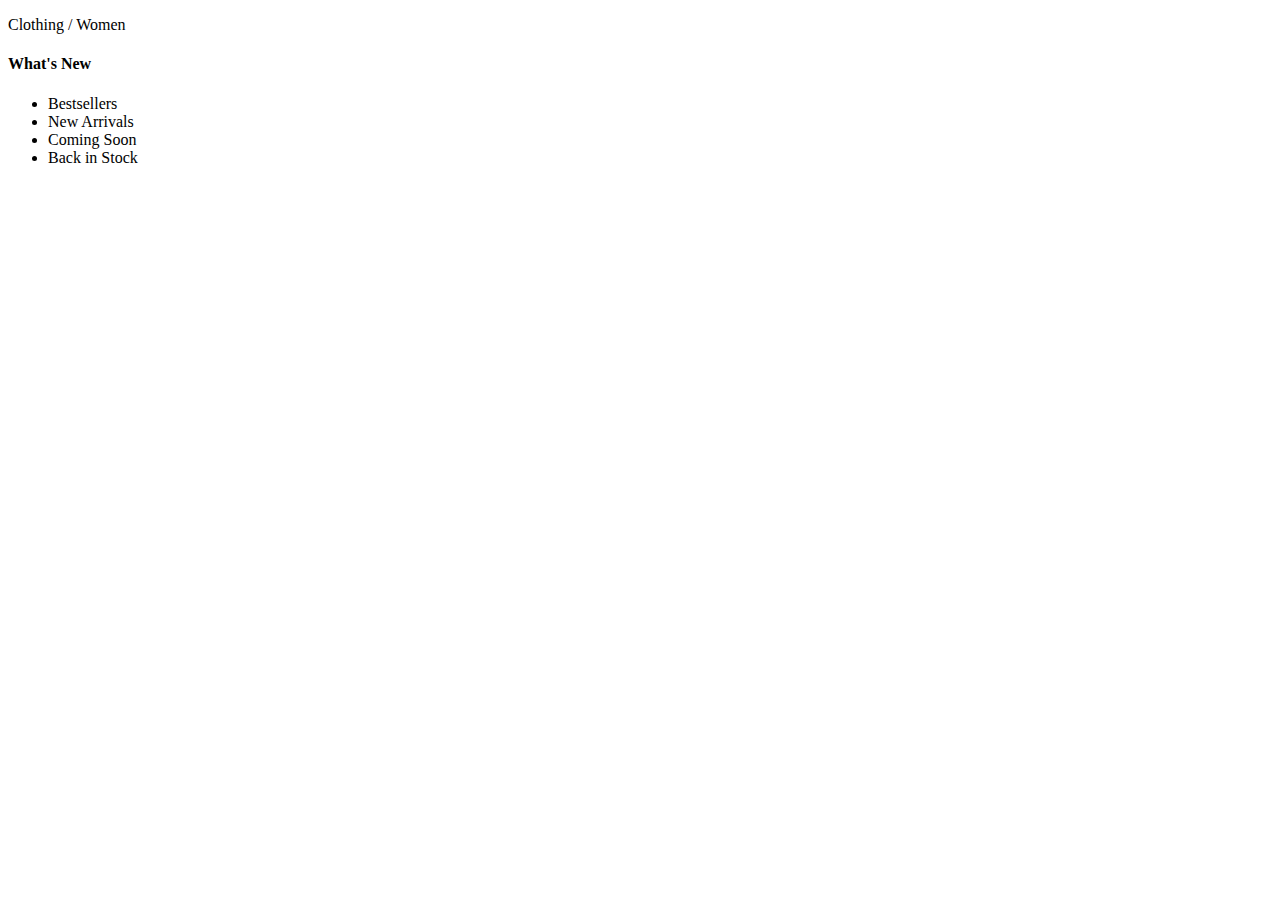
==== index.html @ 7e0c16aa "Added HTML" ====
<!DOCTYPE html>
<html lang="en">
  <head>
    <meta charset="UTF-8" />
    <meta name="viewport" content="width=device-width, initial-scale=1.0" />
    <meta http-equiv="X-UA-Compatible" content="ie=edge" />
    <title>Venia</title>
    <link rel="stylesheet" href="styles.css" />
    <link rel="preconnect" href="https://fonts.googleapis.com" />
    <link rel="preconnect" href="https://fonts.gstatic.com" crossorigin />
    <link
      href="https://fonts.googleapis.com/css2?family=Source+Sans+3:ital,wght@0,200..900;1,200..900&display=swap"
      rel="stylesheet"
    />
  </head>

  <header>

    <div id="mega-menu">
      <div id="mega-menu-title">
        <p>Clothing / Women</p>
      </div>
      <div id="mega-menu-links" class="links-container">
        <div class="link-column">
          <h4>What's New</h4>
          <ul>
            <li>Bestsellers</li>
            <li>New Arrivals</li>
            <li>Coming Soon</li>
            <li>Back in Stock</li>
          </ul>
        </div>
      </div>
    </div>
  </header>
  <body></body>
</html>
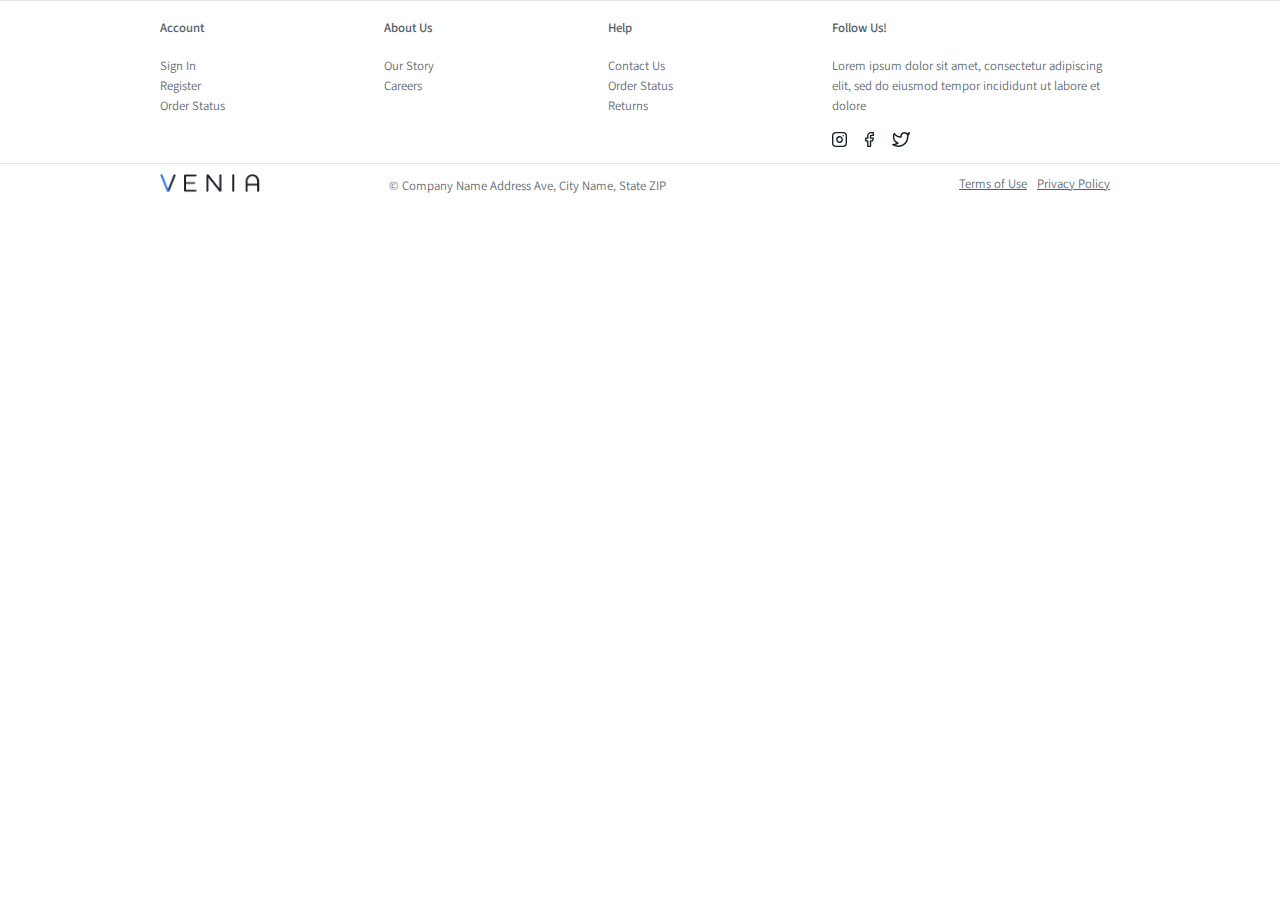
==== commit f9850555: "Adding the footer from Week 1 - kept it developed with Flex. Added dummy js file for now" ====
--- a/index.html
+++ b/index.html
@@ -15,24 +15,62 @@
   </head>
 
   <header>
+  </header>
+  <body>
 
-    <div id="mega-menu">
-      <div id="mega-menu-title">
-        <p>Clothing / Women</p>
+  </body>
+  <footer>
+    <div class="links-container">
+      <div id="flinks-1" class="link-column">
+        <h4>Account</h4>
+        <ul>
+          <li>Sign In</li>
+          <li>Register</li>
+          <li>Order Status</li>
+        </ul>
       </div>
-      <div id="mega-menu-links" class="links-container">
-        <div class="link-column">
-          <h4>What's New</h4>
-          <ul>
-            <li>Bestsellers</li>
-            <li>New Arrivals</li>
-            <li>Coming Soon</li>
-            <li>Back in Stock</li>
-          </ul>
+      <div id="flinks-2" class="link-column">
+        <h4>About Us</h4>
+        <ul>
+          <li>Our Story</li>
+          <li>Careers</li>
+        </ul>
+      </div>
+      <div id="flinks-3" class="link-column">
+        <h4>Help</h4>
+        <ul>
+          <li>Contact Us</li>
+          <li>Order Status</li>
+          <li>Returns</li>
+        </ul>
+      </div>
+      <div id="flinks-4" class="link-column">
+        <h4>Follow Us!</h4>
+        <p>
+          Lorem ipsum dolor sit amet, consectetur adipiscing elit, sed do
+          eiusmod tempor incididunt ut labore et dolore
+        </p>
+        <div id="social-icons">
+          <img src="files/instagram.svg" alt="Instagram Icon" />
+          <img src="files/facebook.svg" alt="Facebook Icon" />
+          <img src="files/twitter.svg" alt="Twitter Icon" />
         </div>
       </div>
     </div>
-  </header>
-  <body></body>
+    <div id="footer-credits">
+      <div id="fcopyright" class="fcredits">
+        <p>&#169; Company Name Address Ave, City Name, State ZIP</p>
+      </div>
+      <div id="ftsncs" class="fcredits">
+        <a href="https://www.w3schools.com">Terms of Use</a>
+        <a href="https://www.w3schools.com">Privacy Policy</a>
+      </div>
+      <div id="flogo" class="fcredits">
+        <img src="files/venia-logo.png" alt="Venia Logo" />
+      </div>
+    </div>
+  </footer>
+
+  <script src="index.js"></script>
 </html>
 
--- a/styles.css
+++ b/styles.css
@@ -0,0 +1,232 @@
+/* CSS reset */
+html {
+    box-sizing: border-box;
+    font-family: "Source Sans 3", sans-serif;
+  }
+  
+  *,
+  *::before,
+  *::after {
+    box-sizing: inherit;
+  }
+  
+  /* containers  / elements hidden on mobile, they will be displayed on desktop only */
+  #mega-menu-title,
+  #mega-menu-links {
+    display: none;
+  }
+  
+  #nav-actions > h4 {
+    display: none;
+  }
+  
+  /* flex containers */
+  .links-container {
+    display: flex;
+    flex-direction: column; /* mobile-first */
+    border-top: 1px solid #e5e5e7;
+    margin-bottom: 8px;
+    line-height: 1.6;
+  }
+  
+  #footer-credits {
+    display: flex;
+    flex-direction: column; /* mobile-first */
+    border-top: 1px solid #e5e5e7;
+    align-items: center;
+    margin-top: 8px;
+  }
+  
+  /* styling for mobile & desktop */
+  #flogo > img {
+    width: 100px;
+    padding-top: 30px;
+  }
+  
+  #nav-logo > img {
+    width: 100px;
+  }
+  
+  #nav-bar {
+    display: flex;
+    justify-content: space-between;
+  }
+  
+  #nav-actions {
+    display: flex;
+    /* border: 2px solid green; */
+    align-items: center;
+  }
+  
+  #nav-menu {
+    display: flex;
+    justify-content: space-evenly;
+  }
+  
+  .nav-item {
+    flex-grow: 1;
+  }
+  
+  footer p,
+  footer li,
+  header li,
+  footer a,
+  header p {
+    color: #545d63;
+    font-size: 0.8rem;
+    font-weight: 350;
+  }
+  
+  footer h4,
+  header h4 {
+    color: #545d63;
+    font-size: 0.8rem;
+    font-weight: 500;
+  }
+  
+  footer li,
+  header li {
+    list-style: none;
+  }
+  
+  footer ul,
+  header ul {
+    padding: 0;
+  }
+  
+  #social-icons > img {
+    height: 15px;
+    margin-right: 15px;
+  }
+  
+  #nav-actions > img {
+    height: 15px;
+    margin-right: 5px;
+    margin-left: 10px;
+  }
+  
+  #nav-hamburger,
+  #nav-logo {
+    align-content: center;
+  }
+  
+  #ftsncs > a {
+    margin-right: 10px;
+    margin-bottom: 5px;
+  }
+  
+  #nav-menu {
+    flex-direction: column;
+  }
+  
+  #nav-menu {
+    display: none;
+  }
+  
+  /* Attempting to display the menu when hovering over the hamburger on mobile */
+  /* @media (max-width: 575px) {
+    #nav-hamburger:hover + div + div {
+      display: flex;
+    }
+  } */
+  
+  /* Styling for desktop - 375 seems way too small for viewport - changed to 575, kept responsiveness! */
+  @media (min-width: 575px) {
+    body {
+      margin: 0px;
+    }
+  
+    .links-container {
+      flex-direction: row;
+      justify-content: space-between;
+      padding-left: 12.5%;
+      padding-right: 12.5%;
+    }
+  
+    .link-column {
+      flex-basis: 15%;
+    }
+  
+    #flinks-4 {
+      flex-basis: 30%;
+    }
+  
+    #footer-credits {
+      flex-direction: row;
+      justify-content: space-between;
+      padding-left: 12.5%;
+      padding-right: 12.5%;
+    }
+  
+    .fcredits {
+      flex-basis: 25%;
+    }
+  
+    #flogo {
+      order: 1;
+    }
+  
+    #fcopyright {
+      order: 2;
+      flex-basis: 55%;
+    }
+  
+    #ftsncs {
+      order: 3;
+      display: flex;
+      justify-content: right;
+    }
+  
+    #flogo > img {
+      padding-top: 0;
+    }
+  
+    .nav-item {
+      flex-basis: 25%;
+    }
+  
+    #mega-menu-title {
+      margin-left: 22.5%;
+    }
+  
+    #mega-menu > .links-container {
+      margin-left: 10%;
+    }
+  
+    #nav-menu {
+      display: flex;
+      flex-direction: row;
+      flex-basis: 45%;
+    }
+  
+    #nav-menu h4:first-child {
+      display: none;
+    }
+  
+    #nav-logo {
+      flex-basis: 20%;
+    }
+  
+    #nav-actions {
+      flex-basis: 30%;
+      justify-content: right;
+    }
+  
+    #nav-actions > h4 {
+      display: block;
+    }
+  
+    #nav-bar {
+      padding-left: 12.5%;
+      padding-right: 2.5%;
+    }
+  
+    #nav-bar:hover + div > div {
+      display: flex;
+    }
+  
+    #nav-hamburger {
+      display: none;
+    }
+  }
+  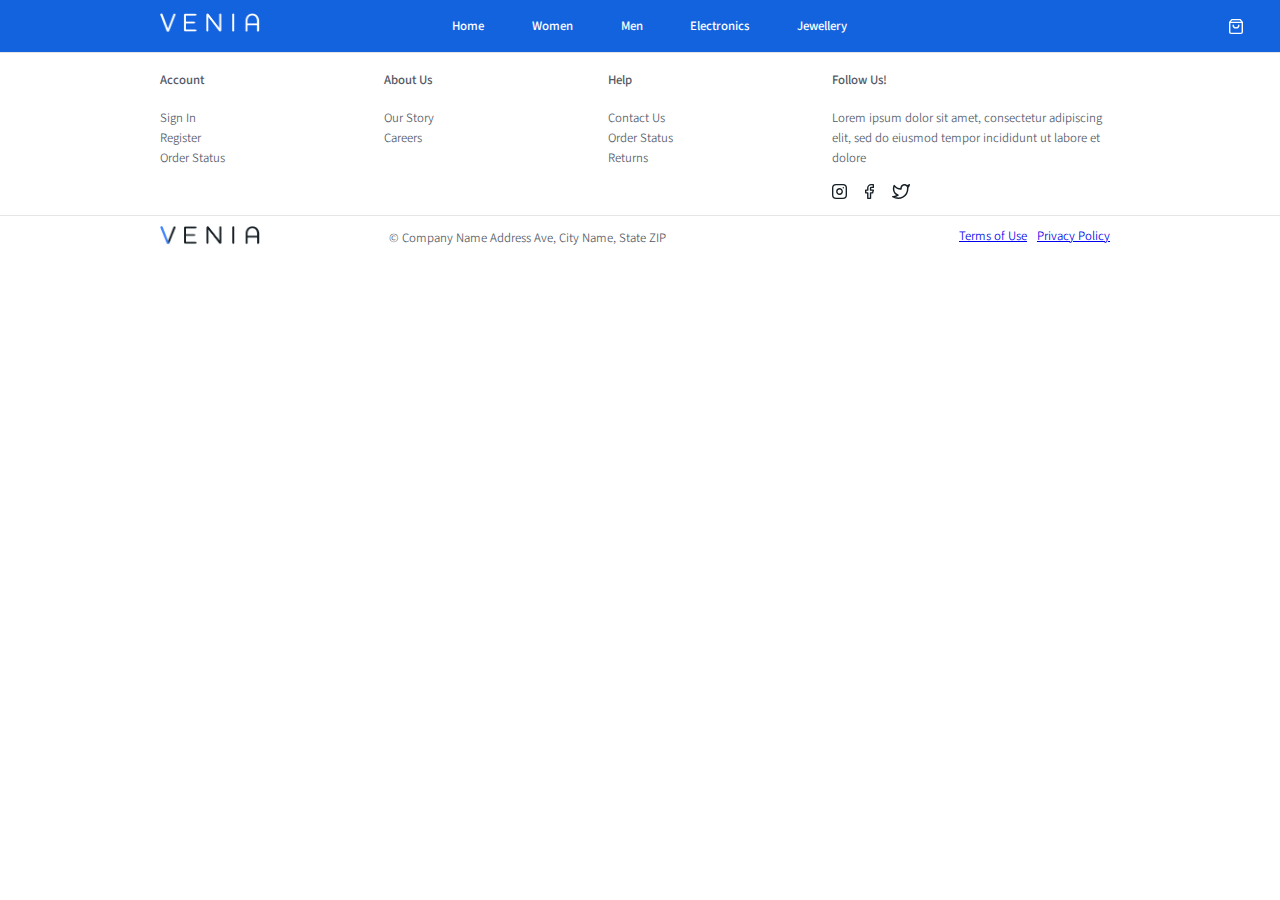
==== commit 220689ca: "Recoloured navbar and introduced CSS variables" ====
--- a/index.html
+++ b/index.html
@@ -15,6 +15,29 @@
   </head>
 
   <header>
+    <div id="nav-bar">
+        <div id="nav-hamburger" class="nav-item">
+          <img src="files/menu.svg" alt="Hamburger Icon" />
+        </div>
+  
+        <div id="nav-logo" class="nav-item">
+          <img src="files/venia-logo-dark.png" alt="Venia Logo" />
+        </div>
+  
+        <div id="nav-menu">
+          <h4>Home</h4>
+          <h4>Women</h4>
+          <h4>Men</h4>
+          <h4>Electronics</h4>
+          <h4>Jewellery</h4>
+        </div>
+  
+        <div id="nav-actions" class="nav-item">
+          <img src="files/shopping-bag.svg" alt="Cart Icon" />
+        </div>
+      </div>
+
+
   </header>
   <body>
 
@@ -66,7 +89,7 @@
         <a href="https://www.w3schools.com">Privacy Policy</a>
       </div>
       <div id="flogo" class="fcredits">
-        <img src="files/venia-logo.png" alt="Venia Logo" />
+        <img src="files/venia-logo-light.png" alt="Venia Logo" />
       </div>
     </div>
   </footer>
--- a/styles.css
+++ b/styles.css
@@ -10,6 +10,17 @@
     box-sizing: inherit;
   }
   
+  /* Global variables */
+  :root {
+    --primary-bg-color: #1363DF;
+    --white: #FFFFFF;
+    --gray-d1: #535965;
+    --default-font-size: 0.8rem;
+    --regular-font-weight: 350;
+    --bold-font-weight: 500;
+    
+  }
+
   /* containers  / elements hidden on mobile, they will be displayed on desktop only */
   #mega-menu-title,
   #mega-menu-links {
@@ -50,11 +61,11 @@
   #nav-bar {
     display: flex;
     justify-content: space-between;
+    background-color: var(--primary-bg-color);
   }
   
   #nav-actions {
     display: flex;
-    /* border: 2px solid green; */
     align-items: center;
   }
   
@@ -65,6 +76,14 @@
   
   .nav-item {
     flex-grow: 1;
+  }
+
+  header {
+    color: var(--white);
+  }
+
+  footer {
+    color: var(--gray-d1);
   }
   
   footer p,
@@ -72,16 +91,14 @@
   header li,
   footer a,
   header p {
-    color: #545d63;
-    font-size: 0.8rem;
-    font-weight: 350;
+    font-size: var(--default-font-size);
+    font-weight: var(--regular-font-weight);
   }
   
   footer h4,
   header h4 {
-    color: #545d63;
-    font-size: 0.8rem;
-    font-weight: 500;
+    font-size: var(--default-font-size);
+    font-weight: var(--bold-font-weight);
   }
   
   footer li,
@@ -122,14 +139,7 @@
   #nav-menu {
     display: none;
   }
-  
-  /* Attempting to display the menu when hovering over the hamburger on mobile */
-  /* @media (max-width: 575px) {
-    #nav-hamburger:hover + div + div {
-      display: flex;
-    }
-  } */
-  
+
   /* Styling for desktop - 375 seems way too small for viewport - changed to 575, kept responsiveness! */
   @media (min-width: 575px) {
     body {
@@ -199,10 +209,6 @@
       flex-basis: 45%;
     }
   
-    #nav-menu h4:first-child {
-      display: none;
-    }
-  
     #nav-logo {
       flex-basis: 20%;
     }
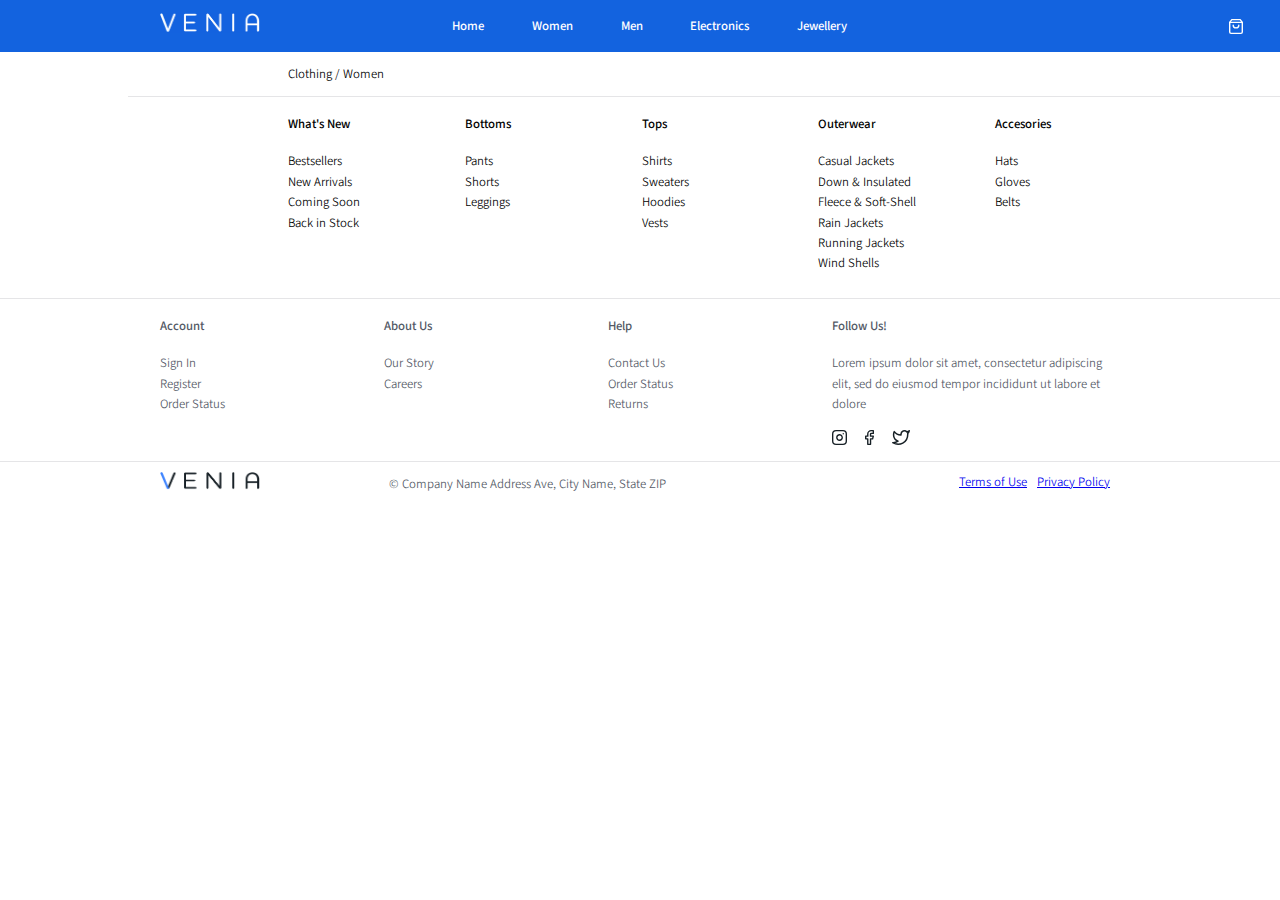
==== commit abfdceea: "Added mega-nav and fixed bg color" ====
--- a/index.html
+++ b/index.html
@@ -37,6 +37,58 @@
         </div>
       </div>
 
+      <div id="mega-menu">
+        <div id="mega-menu-title">
+          <p>Clothing / Women</p>
+        </div>
+        <div id="mega-menu-links" class="links-container">
+          <div class="link-column">
+            <h4>What's New</h4>
+            <ul>
+              <li>Bestsellers</li>
+              <li>New Arrivals</li>
+              <li>Coming Soon</li>
+              <li>Back in Stock</li>
+            </ul>
+          </div>
+          <div class="link-column">
+            <h4>Bottoms</h4>
+            <ul>
+              <li>Pants</li>
+              <li>Shorts</li>
+              <li>Leggings</li>
+            </ul>
+          </div>
+          <div class="link-column">
+            <h4>Tops</h4>
+            <ul>
+              <li>Shirts</li>
+              <li>Sweaters</li>
+              <li>Hoodies</li>
+              <li>Vests</li>
+            </ul>
+          </div>
+          <div class="link-column">
+            <h4>Outerwear</h4>
+            <ul>
+              <li>Casual Jackets</li>
+              <li>Down & Insulated</li>
+              <li>Fleece & Soft-Shell</li>
+              <li>Rain Jackets</li>
+              <li>Running Jackets</li>
+              <li>Wind Shells</li>
+            </ul>
+          </div>
+          <div class="link-column">
+            <h4>Accesories</h4>
+            <ul>
+              <li>Hats</li>
+              <li>Gloves</li>
+              <li>Belts</li>
+            </ul>
+          </div>
+        </div>
+      </div>
 
   </header>
   <body>
--- a/styles.css
+++ b/styles.css
@@ -78,7 +78,7 @@
     flex-grow: 1;
   }
 
-  header {
+  #nav-bar {
     color: var(--white);
   }
 
@@ -86,17 +86,20 @@
     color: var(--gray-d1);
   }
   
-  footer p,
+  /* footer p,
   footer li,
   header li,
   footer a,
-  header p {
+  header p  */
+  p,a,li {
     font-size: var(--default-font-size);
     font-weight: var(--regular-font-weight);
   }
   
-  footer h4,
-  header h4 {
+  /* footer h4,
+  header h4  */
+  
+  h4 {
     font-size: var(--default-font-size);
     font-weight: var(--bold-font-weight);
   }
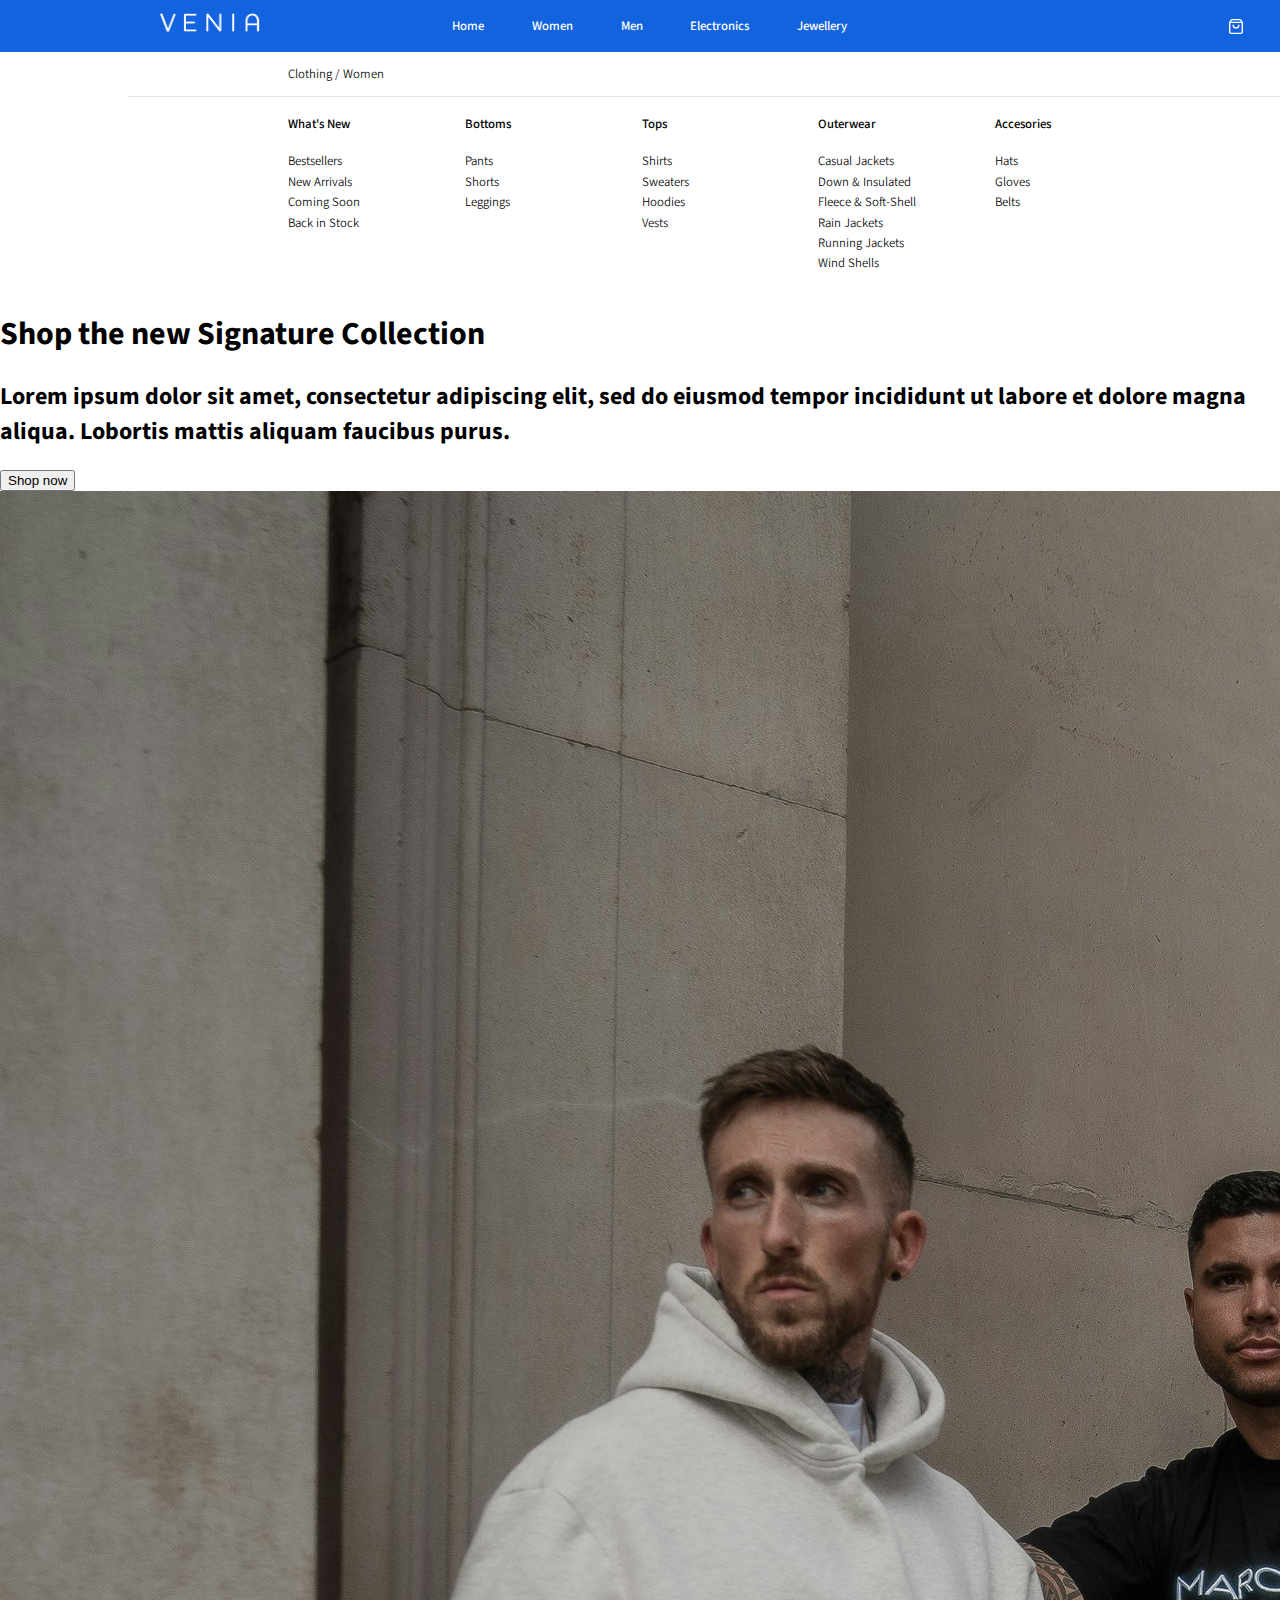
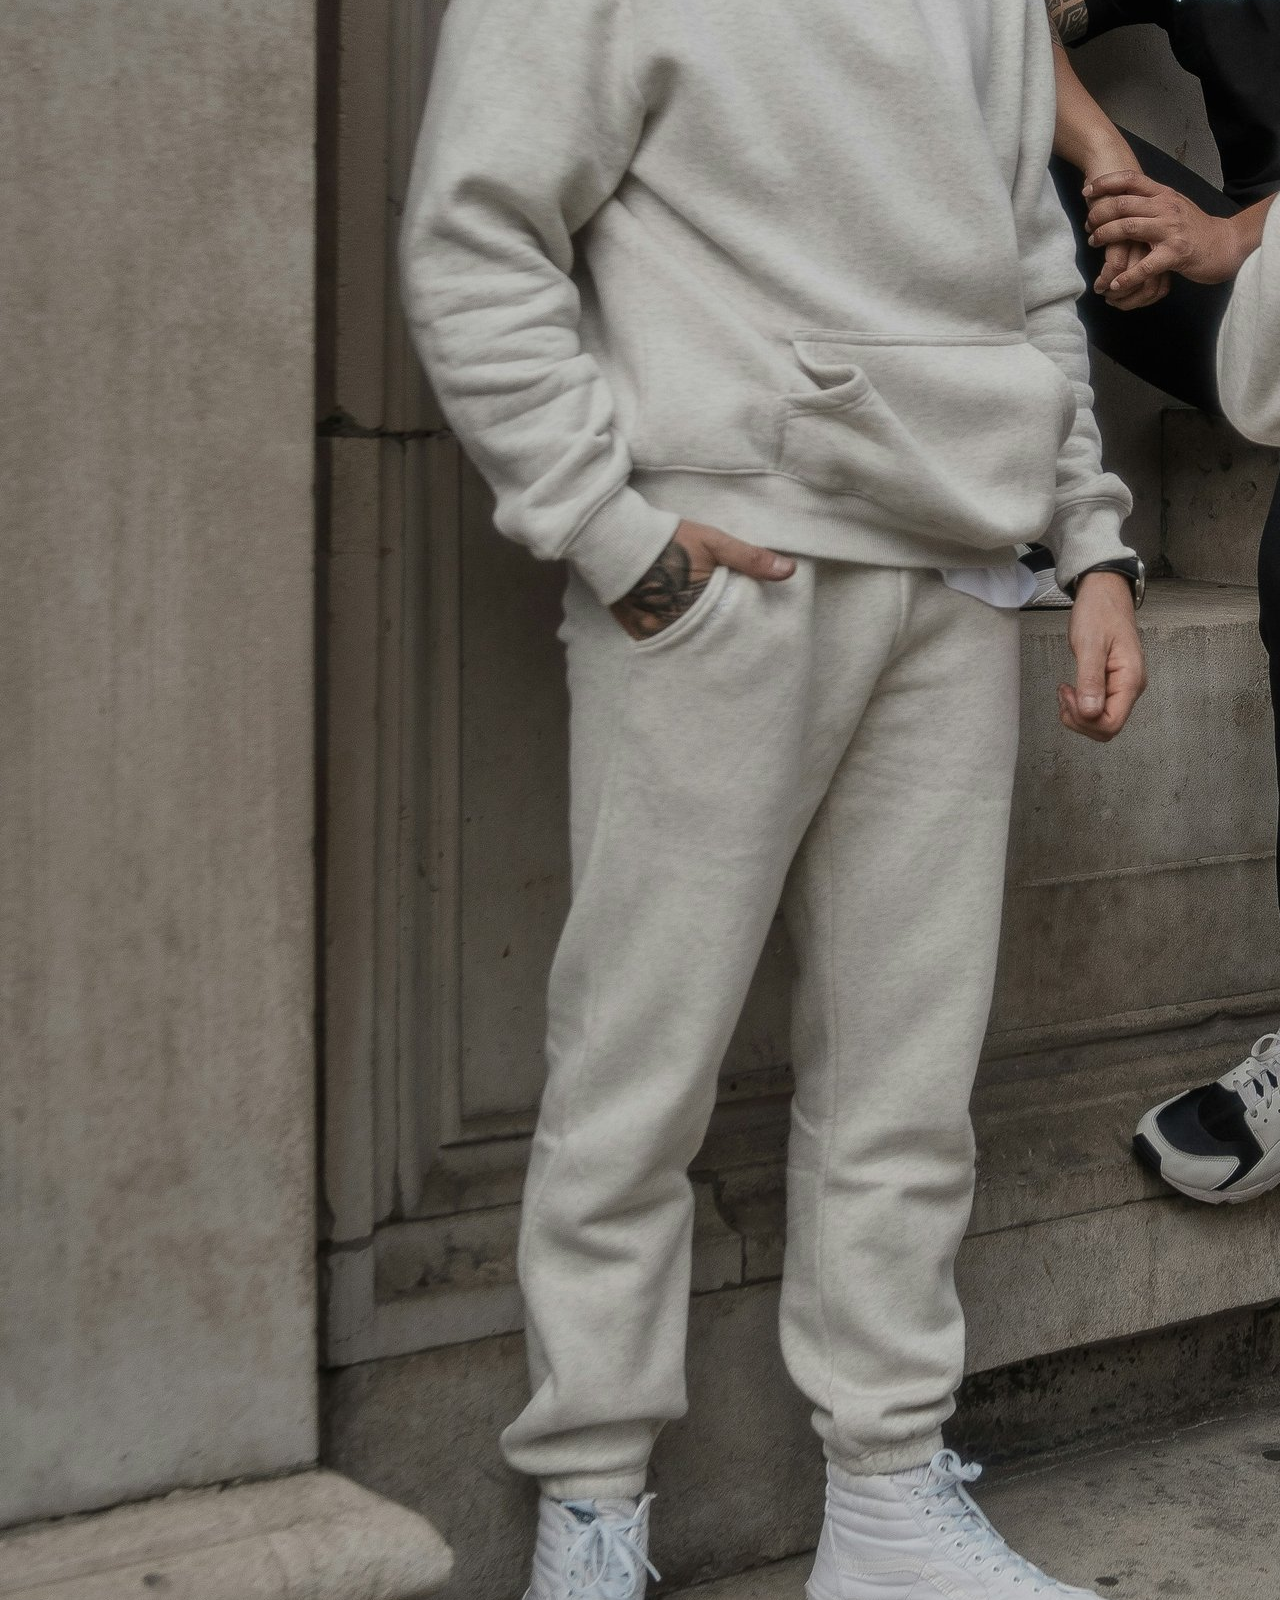
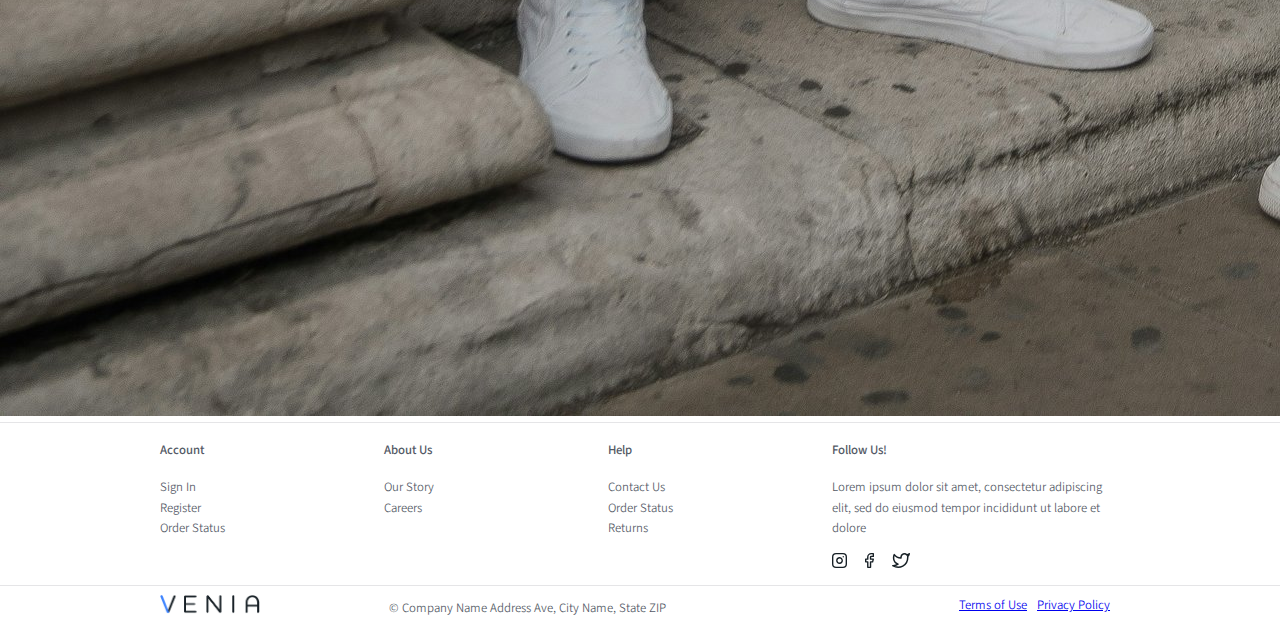
==== commit 350f0799: "Added HTML for the hero banner" ====
--- a/index.html
+++ b/index.html
@@ -93,6 +93,26 @@
   </header>
   <body>
 
+    <section class="hero">
+      <div class="hero-content">
+        <h1 class="hero-title">
+          Shop the new Signature Collection
+        </h1>
+        <h2 class="hero-subtitle">
+          Lorem ipsum dolor sit amet, consectetur adipiscing elit, sed do
+          eiusmod tempor incididunt ut labore et dolore magna aliqua. Lobortis mattis
+          aliquam faucibus purus.
+        </h2>
+        <button type="button" class="hero-button" onclick="alert('click')">
+          Shop now
+        </button>
+      </div>
+    
+      <div class="hero-image">
+        <img src="files/chuko-cribb-l7IIOcTvAcs-unsplash.jpg" alt="Three men wearing athleisure">
+      </div>
+    </section>
+
   </body>
   <footer>
     <div class="links-container">
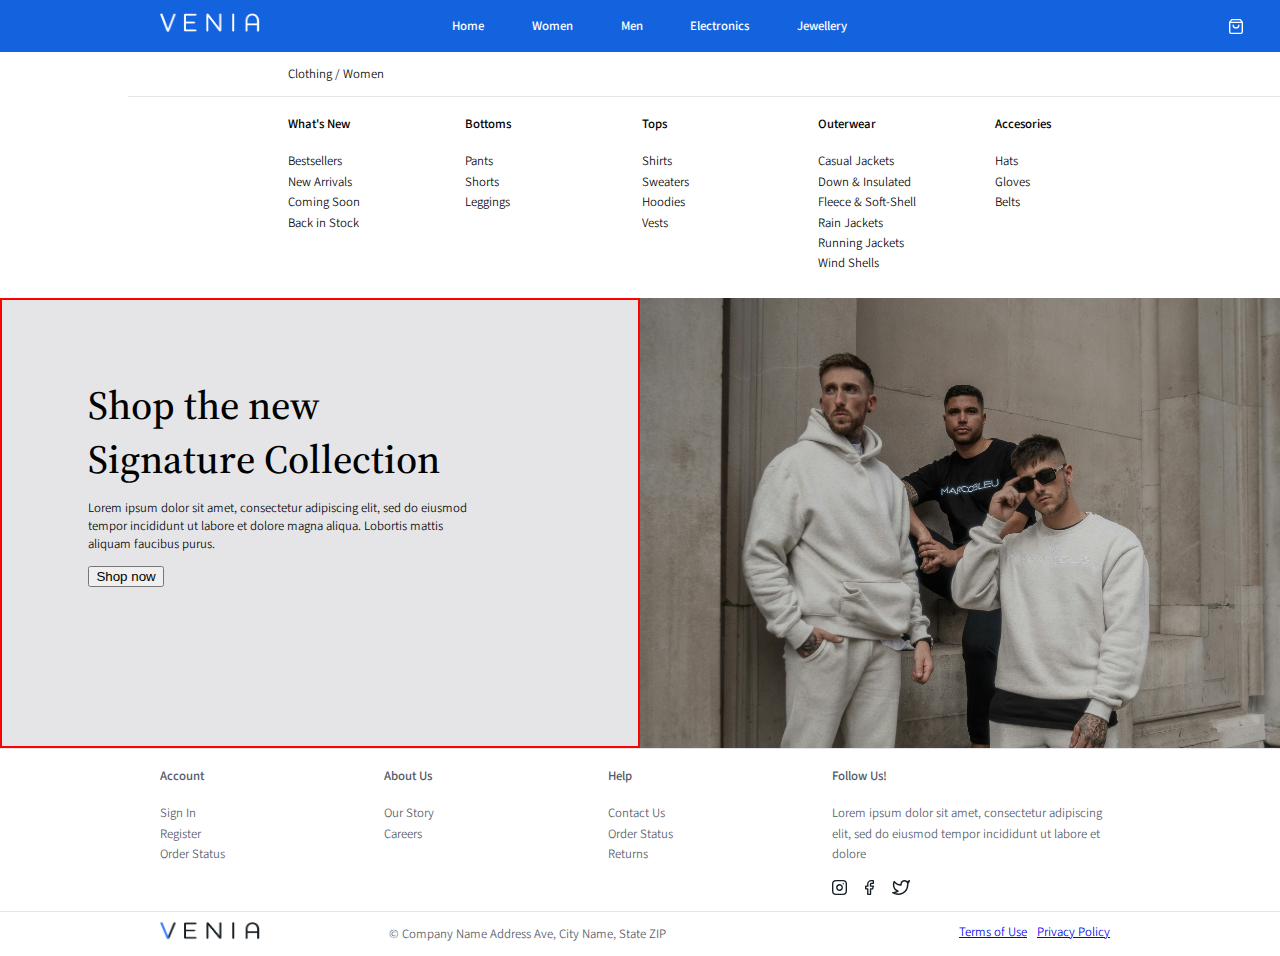
==== commit 11b5b305: "Styled somewhat the hero title and subtitle" ====
--- a/index.html
+++ b/index.html
@@ -8,10 +8,8 @@
     <link rel="stylesheet" href="styles.css" />
     <link rel="preconnect" href="https://fonts.googleapis.com" />
     <link rel="preconnect" href="https://fonts.gstatic.com" crossorigin />
-    <link
-      href="https://fonts.googleapis.com/css2?family=Source+Sans+3:ital,wght@0,200..900;1,200..900&display=swap"
-      rel="stylesheet"
-    />
+    <link href="https://fonts.googleapis.com/css2?family=Source+Sans+3:ital,wght@0,200..900;1,200..900&display=swap" rel="stylesheet">
+    <link href="https://fonts.googleapis.com/css2?family=Source+Sans+3:ital,wght@0,200..900;1,200..900&family=Source+Serif+4:ital,opsz,wght@0,8..60,200..900;1,8..60,200..900&display=swap" rel="stylesheet">
   </head>
 
   <header>
@@ -98,18 +96,18 @@
         <h1 class="hero-title">
           Shop the new Signature Collection
         </h1>
-        <h2 class="hero-subtitle">
+        <p class="hero-subtitle">
           Lorem ipsum dolor sit amet, consectetur adipiscing elit, sed do
           eiusmod tempor incididunt ut labore et dolore magna aliqua. Lobortis mattis
           aliquam faucibus purus.
-        </h2>
+        </p>
         <button type="button" class="hero-button" onclick="alert('click')">
           Shop now
         </button>
       </div>
     
       <div class="hero-image">
-        <img src="files/chuko-cribb-l7IIOcTvAcs-unsplash.jpg" alt="Three men wearing athleisure">
+        <!-- <img src="files/chuko-cribb-l7IIOcTvAcs-unsplash.jpg" alt="Three men wearing athleisure"> -->
       </div>
     </section>
 
--- a/styles.css
+++ b/styles.css
@@ -18,6 +18,7 @@
     --default-font-size: 0.8rem;
     --regular-font-weight: 350;
     --bold-font-weight: 500;
+    --gray-l1: #E5E5E7;
     
   }
 
@@ -237,5 +238,42 @@
     #nav-hamburger {
       display: none;
     }
+
+    .hero {
+      display: flex;
+      flex-direction: row;
+    }
+
+    .hero-content {
+      flex-basis: 50%;
+      background-color: var(--gray-l1);
+      border: 2px solid red;
+      justify-content: space-between;
+      padding-left: 6.75%;
+      padding-right: 12.5%;
+
+    }
+
+    .hero-image {
+      flex-basis: 50%;
+      background: url(files/chuko-cribb-l7IIOcTvAcs-unsplash.jpg);
+      background-repeat: no-repeat;
+      background-size: cover;
+      background-position: top 25% center;
+      height: 50vh;
+    }
+
+    .hero-title {
+      font-family: "Source Serif 4", serif;
+      font-optical-sizing: auto;
+      font-weight: var(--bold-font-weight);
+      font-style: normal;
+      font-size: 2.5rem;
+      padding-top: 20%;
+      margin: 0;
+    }
+  
+
+
   }
   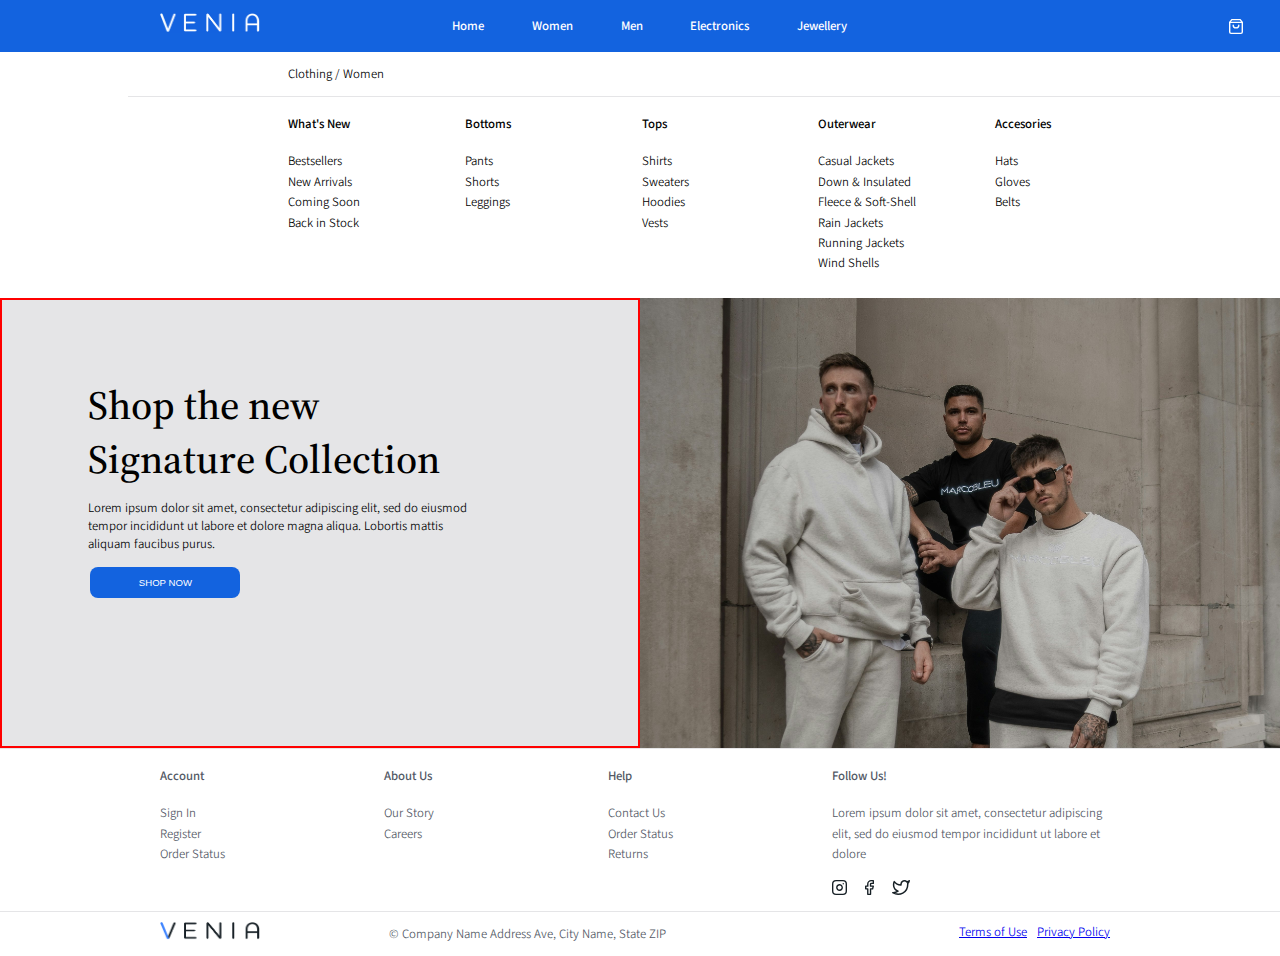
==== commit 96d78ea5: "Styled the button on desktop" ====
--- a/index.html
+++ b/index.html
@@ -102,7 +102,7 @@
           aliquam faucibus purus.
         </p>
         <button type="button" class="hero-button" onclick="alert('click')">
-          Shop now
+          Shop Now
         </button>
       </div>
     
--- a/styles.css
+++ b/styles.css
@@ -272,8 +272,23 @@
       padding-top: 20%;
       margin: 0;
     }
-  
-
-
+
+    .hero-button {
+      background-color: var(--primary-bg-color);
+      color: white;
+      font-weight: 300;
+      font-size: 0.6rem;
+      text-transform: uppercase;
+      border: none;
+      text-align: center;
+      text-decoration: none;
+      display: inline-block;
+      padding: 10px;
+      margin: 2px;
+      cursor:  pointer;
+      border-radius: 8px;
+      min-width: 150px;
+    }
+  
   }
   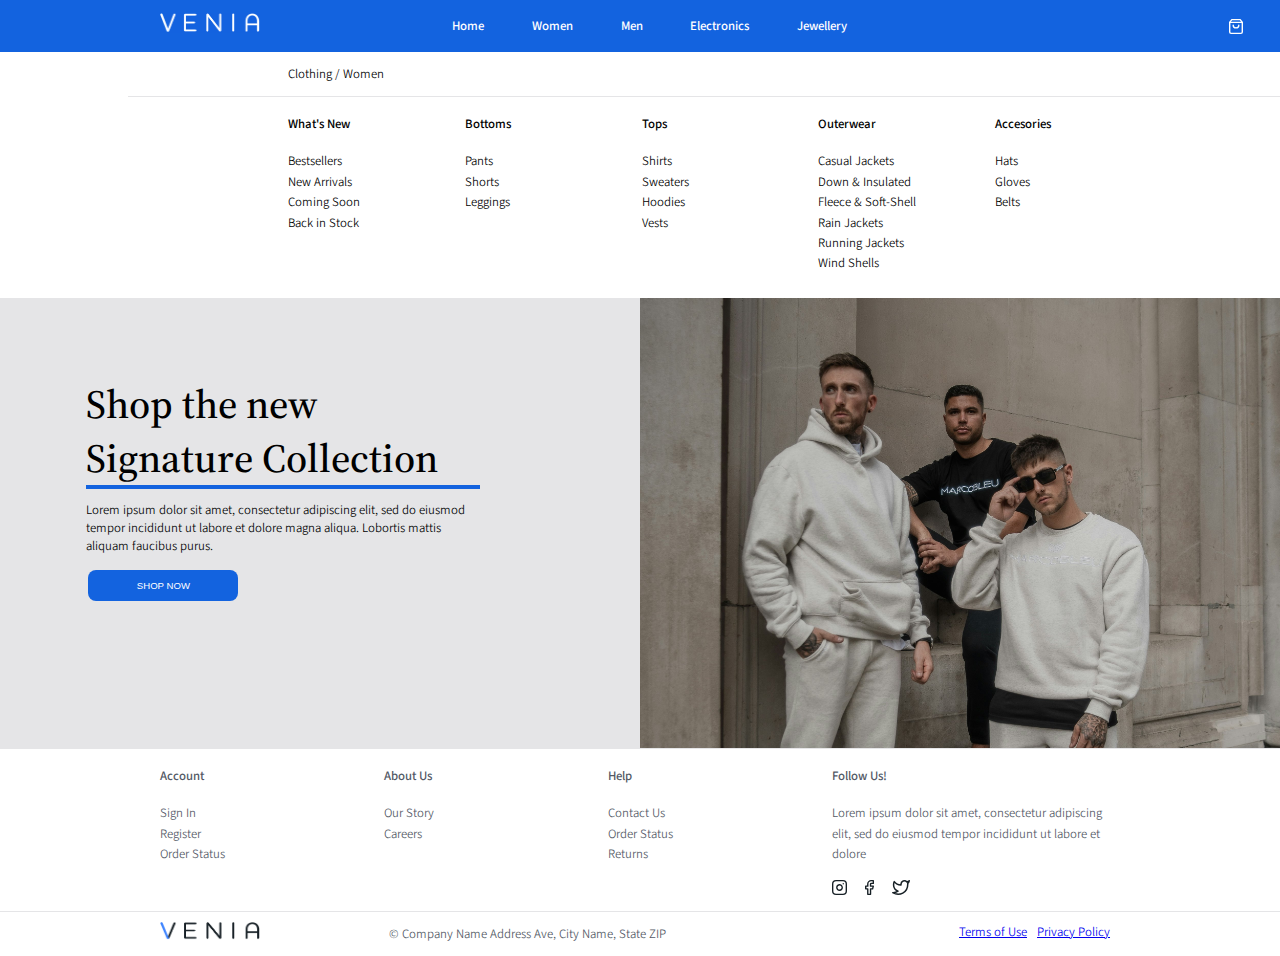
==== commit e087c541: "Fix validator.w3.org issues" ====
--- a/index.html
+++ b/index.html
@@ -1,95 +1,94 @@
 <!DOCTYPE html>
 <html lang="en">
   <head>
-    <meta charset="UTF-8" />
-    <meta name="viewport" content="width=device-width, initial-scale=1.0" />
-    <meta http-equiv="X-UA-Compatible" content="ie=edge" />
+    <meta charset="UTF-8">
+    <meta name="viewport" content="width=device-width, initial-scale=1.0">
+    <meta http-equiv="X-UA-Compatible" content="ie=edge">
     <title>Venia</title>
-    <link rel="stylesheet" href="styles.css" />
-    <link rel="preconnect" href="https://fonts.googleapis.com" />
-    <link rel="preconnect" href="https://fonts.gstatic.com" crossorigin />
+    <link rel="stylesheet" href="styles.css">
+    <link rel="preconnect" href="https://fonts.googleapis.com">
+    <link rel="preconnect" href="https://fonts.gstatic.com" crossorigin>
     <link href="https://fonts.googleapis.com/css2?family=Source+Sans+3:ital,wght@0,200..900;1,200..900&display=swap" rel="stylesheet">
     <link href="https://fonts.googleapis.com/css2?family=Source+Sans+3:ital,wght@0,200..900;1,200..900&family=Source+Serif+4:ital,opsz,wght@0,8..60,200..900;1,8..60,200..900&display=swap" rel="stylesheet">
   </head>
-
-  <header>
-    <div id="nav-bar">
-        <div id="nav-hamburger" class="nav-item">
-          <img src="files/menu.svg" alt="Hamburger Icon" />
-        </div>
-  
-        <div id="nav-logo" class="nav-item">
-          <img src="files/venia-logo-dark.png" alt="Venia Logo" />
-        </div>
-  
-        <div id="nav-menu">
-          <h4>Home</h4>
-          <h4>Women</h4>
-          <h4>Men</h4>
-          <h4>Electronics</h4>
-          <h4>Jewellery</h4>
-        </div>
-  
-        <div id="nav-actions" class="nav-item">
-          <img src="files/shopping-bag.svg" alt="Cart Icon" />
-        </div>
-      </div>
-
-      <div id="mega-menu">
-        <div id="mega-menu-title">
-          <p>Clothing / Women</p>
-        </div>
-        <div id="mega-menu-links" class="links-container">
-          <div class="link-column">
-            <h4>What's New</h4>
-            <ul>
-              <li>Bestsellers</li>
-              <li>New Arrivals</li>
-              <li>Coming Soon</li>
-              <li>Back in Stock</li>
-            </ul>
+  <body>
+    <header>
+      <div id="nav-bar">
+          <div id="nav-hamburger" class="nav-item">
+            <img src="files/menu.svg" alt="Hamburger Icon">
           </div>
-          <div class="link-column">
-            <h4>Bottoms</h4>
-            <ul>
-              <li>Pants</li>
-              <li>Shorts</li>
-              <li>Leggings</li>
-            </ul>
+    
+          <div id="nav-logo" class="nav-item">
+            <img src="files/venia-logo-dark.png" alt="Venia Logo">
           </div>
-          <div class="link-column">
-            <h4>Tops</h4>
-            <ul>
-              <li>Shirts</li>
-              <li>Sweaters</li>
-              <li>Hoodies</li>
-              <li>Vests</li>
-            </ul>
+    
+          <div id="nav-menu">
+            <h4>Home</h4>
+            <h4>Women</h4>
+            <h4>Men</h4>
+            <h4>Electronics</h4>
+            <h4>Jewellery</h4>
           </div>
-          <div class="link-column">
-            <h4>Outerwear</h4>
-            <ul>
-              <li>Casual Jackets</li>
-              <li>Down & Insulated</li>
-              <li>Fleece & Soft-Shell</li>
-              <li>Rain Jackets</li>
-              <li>Running Jackets</li>
-              <li>Wind Shells</li>
-            </ul>
-          </div>
-          <div class="link-column">
-            <h4>Accesories</h4>
-            <ul>
-              <li>Hats</li>
-              <li>Gloves</li>
-              <li>Belts</li>
-            </ul>
+    
+          <div id="nav-actions" class="nav-item">
+            <img src="files/shopping-bag.svg" alt="Cart Icon">
           </div>
         </div>
-      </div>
 
-  </header>
-  <body>
+        <div id="mega-menu">
+          <div id="mega-menu-title">
+            <p>Clothing / Women</p>
+          </div>
+          <div id="mega-menu-links" class="links-container">
+            <div class="link-column">
+              <h4>What's New</h4>
+              <ul>
+                <li>Bestsellers</li>
+                <li>New Arrivals</li>
+                <li>Coming Soon</li>
+                <li>Back in Stock</li>
+              </ul>
+            </div>
+            <div class="link-column">
+              <h4>Bottoms</h4>
+              <ul>
+                <li>Pants</li>
+                <li>Shorts</li>
+                <li>Leggings</li>
+              </ul>
+            </div>
+            <div class="link-column">
+              <h4>Tops</h4>
+              <ul>
+                <li>Shirts</li>
+                <li>Sweaters</li>
+                <li>Hoodies</li>
+                <li>Vests</li>
+              </ul>
+            </div>
+            <div class="link-column">
+              <h4>Outerwear</h4>
+              <ul>
+                <li>Casual Jackets</li>
+                <li>Down & Insulated</li>
+                <li>Fleece & Soft-Shell</li>
+                <li>Rain Jackets</li>
+                <li>Running Jackets</li>
+                <li>Wind Shells</li>
+              </ul>
+            </div>
+            <div class="link-column">
+              <h4>Accesories</h4>
+              <ul>
+                <li>Hats</li>
+                <li>Gloves</li>
+                <li>Belts</li>
+              </ul>
+            </div>
+          </div>
+        </div>
+
+    </header>
 
     <section class="hero">
       <div class="hero-content">
@@ -101,69 +100,67 @@
           eiusmod tempor incididunt ut labore et dolore magna aliqua. Lobortis mattis
           aliquam faucibus purus.
         </p>
-        <button type="button" class="hero-button" onclick="alert('click')">
+        <button type="button" class="hero-button" onclick="redirect('./category-page.html')">
           Shop Now
         </button>
       </div>
     
-      <div class="hero-image">
-        <!-- <img src="files/chuko-cribb-l7IIOcTvAcs-unsplash.jpg" alt="Three men wearing athleisure"> -->
-      </div>
+      <div class="hero-image"></div>
     </section>
 
-  </body>
-  <footer>
-    <div class="links-container">
-      <div id="flinks-1" class="link-column">
-        <h4>Account</h4>
-        <ul>
-          <li>Sign In</li>
-          <li>Register</li>
-          <li>Order Status</li>
-        </ul>
-      </div>
-      <div id="flinks-2" class="link-column">
-        <h4>About Us</h4>
-        <ul>
-          <li>Our Story</li>
-          <li>Careers</li>
-        </ul>
-      </div>
-      <div id="flinks-3" class="link-column">
-        <h4>Help</h4>
-        <ul>
-          <li>Contact Us</li>
-          <li>Order Status</li>
-          <li>Returns</li>
-        </ul>
-      </div>
-      <div id="flinks-4" class="link-column">
-        <h4>Follow Us!</h4>
-        <p>
-          Lorem ipsum dolor sit amet, consectetur adipiscing elit, sed do
-          eiusmod tempor incididunt ut labore et dolore
-        </p>
-        <div id="social-icons">
-          <img src="files/instagram.svg" alt="Instagram Icon" />
-          <img src="files/facebook.svg" alt="Facebook Icon" />
-          <img src="files/twitter.svg" alt="Twitter Icon" />
+    <footer>
+      <div class="links-container">
+        <div id="flinks-1" class="link-column">
+          <h4>Account</h4>
+          <ul>
+            <li>Sign In</li>
+            <li>Register</li>
+            <li>Order Status</li>
+          </ul>
+        </div>
+        <div id="flinks-2" class="link-column">
+          <h4>About Us</h4>
+          <ul>
+            <li>Our Story</li>
+            <li>Careers</li>
+          </ul>
+        </div>
+        <div id="flinks-3" class="link-column">
+          <h4>Help</h4>
+          <ul>
+            <li>Contact Us</li>
+            <li>Order Status</li>
+            <li>Returns</li>
+          </ul>
+        </div>
+        <div id="flinks-4" class="link-column">
+          <h4>Follow Us!</h4>
+          <p>
+            Lorem ipsum dolor sit amet, consectetur adipiscing elit, sed do
+            eiusmod tempor incididunt ut labore et dolore
+          </p>
+          <div id="social-icons">
+            <img src="files/instagram.svg" alt="Instagram Icon">
+            <img src="files/facebook.svg" alt="Facebook Icon">
+            <img src="files/twitter.svg" alt="Twitter Icon">
+          </div>
         </div>
       </div>
-    </div>
-    <div id="footer-credits">
-      <div id="fcopyright" class="fcredits">
-        <p>&#169; Company Name Address Ave, City Name, State ZIP</p>
+      <div id="footer-credits">
+        <div id="fcopyright" class="fcredits">
+          <p>&#169; Company Name Address Ave, City Name, State ZIP</p>
+        </div>
+        <div id="ftsncs" class="fcredits">
+          <a href="https://www.w3schools.com">Terms of Use</a>
+          <a href="https://www.w3schools.com">Privacy Policy</a>
+        </div>
+        <div id="flogo" class="fcredits">
+          <img src="files/venia-logo-light.png" alt="Venia Logo">
+        </div>
       </div>
-      <div id="ftsncs" class="fcredits">
-        <a href="https://www.w3schools.com">Terms of Use</a>
-        <a href="https://www.w3schools.com">Privacy Policy</a>
-      </div>
-      <div id="flogo" class="fcredits">
-        <img src="files/venia-logo-light.png" alt="Venia Logo" />
-      </div>
-    </div>
-  </footer>
+    </footer>
 
-  <script src="index.js"></script>
+    <script src="index.js"></script>
+  </body>
 </html>
 
--- a/styles.css
+++ b/styles.css
@@ -15,11 +15,11 @@
     --primary-bg-color: #1363DF;
     --white: #FFFFFF;
     --gray-d1: #535965;
+    --gray-d2: #1B252C;
     --default-font-size: 0.8rem;
     --regular-font-weight: 350;
     --bold-font-weight: 500;
     --gray-l1: #E5E5E7;
-    
   }
 
   /* containers  / elements hidden on mobile, they will be displayed on desktop only */
@@ -92,7 +92,7 @@
   header li,
   footer a,
   header p  */
-  p,a,li {
+  p,a,li,span,select {
     font-size: var(--default-font-size);
     font-weight: var(--regular-font-weight);
   }
@@ -247,7 +247,6 @@
     .hero-content {
       flex-basis: 50%;
       background-color: var(--gray-l1);
-      border: 2px solid red;
       justify-content: space-between;
       padding-left: 6.75%;
       padding-right: 12.5%;
@@ -261,6 +260,26 @@
       background-size: cover;
       background-position: top 25% center;
       height: 50vh;
+    }
+
+    .hero-category-content {
+      flex-basis: 25%;
+      background-color: var(--gray-d2);
+      
+      justify-content: space-between;
+      padding-left: 10%;
+      padding-right: 10%;
+      color: white;
+      text-align: center;
+    }
+
+    .hero-category-image {
+      flex-basis: 75%;
+      background: url(files/brandon-webb-GNPCqlUex8U-unsplash-scaled.webp);
+      background-repeat: no-repeat;
+      background-size: cover;
+      background-position: top 30% center;
+      height: 30vh;
     }
 
     .hero-title {
@@ -271,6 +290,7 @@
       font-size: 2.5rem;
       padding-top: 20%;
       margin: 0;
+      border-bottom: .1em solid var(--primary-bg-color);
     }
 
     .hero-button {
@@ -289,6 +309,170 @@
       border-radius: 8px;
       min-width: 150px;
     }
-  
+
+    #product-list {
+      display: grid;
+      grid-template-columns: repeat(3, 1fr);
+      gap: 20px;
+    }
+    
+    #product-list li {
+      border: 1px solid #ccc;
+      padding: 20px;
+      list-style: none;
+
+      display: flex;
+      flex-direction: column;
+      /* align-items: flex-end; */
+      height: 51vh; 
+      width: 15vw;
+      overflow: hidden;
+    }
+
+    .product-image {
+      max-height: 35vh;
+      /* max-width: 13vw; */
+      object-fit: cover;
+      /* aspect-ratio: 16/19 */
+      height: auto;
+    }
+
+    .product-icons {
+      height: 15px;
+      margin-right: 15px;
+      align-self: flex-start;
+    }
+    
+    .container {
+      display: flex;
+    }
+    
+    .left-nav {
+      width: 20%;
+      margin-left: 10%;
+    }
+
+    .main-content {
+      width: 50%;
+      margin-right: 12.5%;
+    }
+    
+    .results-header {
+      display: flex;
+      justify-content: space-between;
+      margin-top: 20px;
+      margin-bottom: 20px;
+      width: 100%;
+      padding-right: 20px;
+    }
+    
+    .products ul {
+      list-style-type: none;
+      padding: 0;
+    }
+
+    .filters::before, .filters::after {
+      content: "";
+      display: block;
+      height: 2px;
+      width: 80%;
+      background-color: var(--gray-l1);
+      margin-bottom: 10px; /* Adjust the margin as needed */
+    }
+
+    .filters ul {
+      list-style-type: none;
+      padding: 0;
+    }
+
+    .filters ul li {
+      margin-bottom: 10px;
+    }
+
+    .category-label {
+      text-transform: capitalize;
+    }
+
+    select {
+      border-radius: 5px; /* Adjust the radius as needed */
+      border: 1.5px solid #ccc;
+      padding: 5px;
+      color: var(--gray-d1);
+      background-color: white;
+    }
+
+    .rating i {
+      color: #ddd;
+      font-size: 24px;
+    }
+    
+    .rating i.fa-star:before,
+    .rating i.fa-star-half-alt:before {
+      color: #f0c14b;
+    }
+
+    #top-container {
+      display: flex;
+      flex-direction: row; 
+      margin-left: 15%;
+      margin-right: 15%;
+    }
+
+    #bottom-container {
+      margin-left: 15%;
+      margin-right: 15%;
+    }
+  
+    #product-image, #product-details {
+        flex: 1;
+    }
+
+    #product-image {
+      margin-right: 5%;
+      display: flex;
+      justify-content:right;
+    }
+
+    #product-image > img {
+      width: 25vw;
+    }
+
+    h1, h2 {
+      font-family: "Source Serif 4", serif;
+      font-optical-sizing: auto;
+      font-weight: var(--bold-font-weight);
+      font-style: normal;
+      font-size: 1.8rem;
+    }
+
+    h2 {
+      font-size: 1.5rem;
+    }
+
+    .input-group {
+      display: flex;
+      align-items: center;
+      margin-bottom: 15px;
+    }
+    
+    .input-group button {
+      border: 2px solid var(--gray-l1);
+      background-color: #f0f0f0;
+      padding: 5px 10px;
+      cursor: pointer;
+      border-radius: 18px;
+      margin-left: 5px;
+      margin-right: 5px;
+    }
+
+    .input-group input {
+      border-radius: 5px; /* Adjust the radius as needed */
+      border: 1.5px solid #ccc;
+      padding: 5px;
+      color: var(--gray-d1);
+      background-color: white;
+      width: 50px;
+    }
+
   }
   